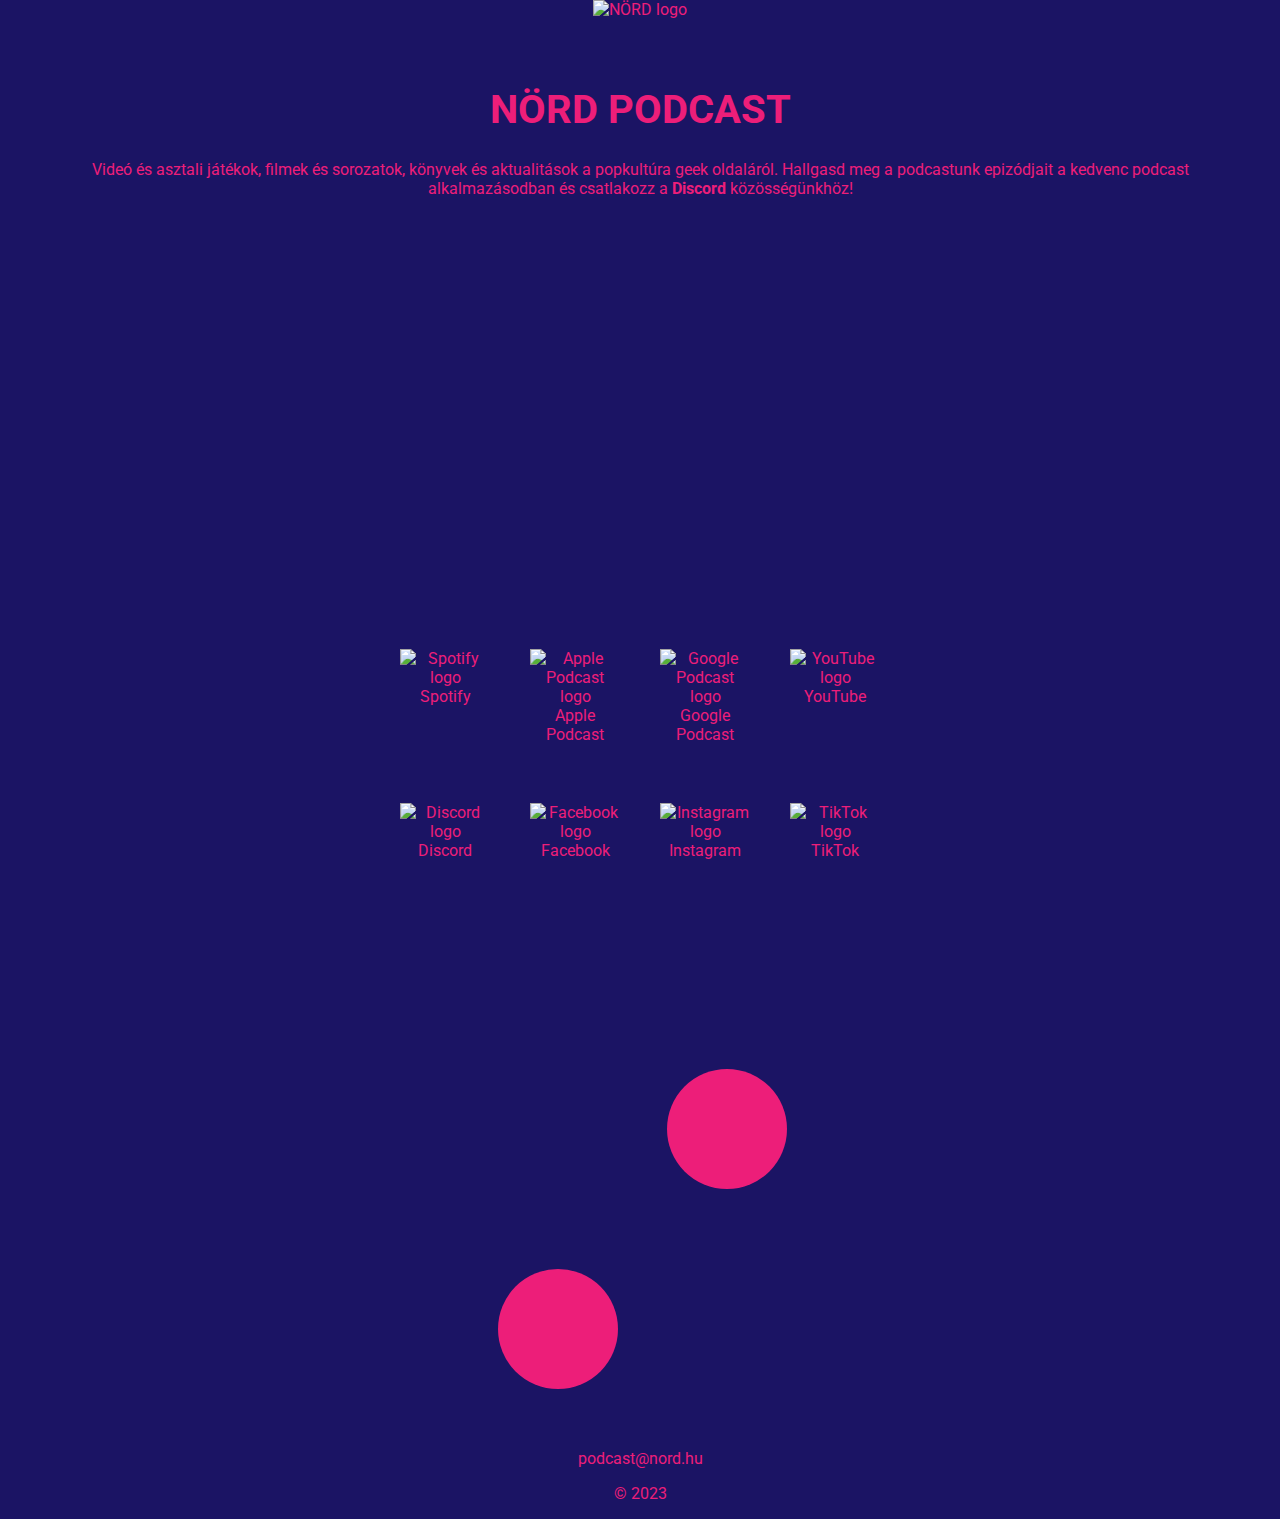
==== index.html @ e6ab4925 "Klaviyo" ====
<!DOCTYPE html>
<html lang="en">
<head>
    <meta charset="UTF-8">
    <meta http-equiv="X-UA-Compatible" content="IE=edge" />
    <meta name="viewport" content="width=device-width, initial-scale=1" />
    <meta name="format-detection" content="telephone=no" />

    <title>NÖRD Podcast</title>

    <meta name="description" content="NÖRD podcast - geek kultúra, videó, asztali játékok, filmek, sorozatok, könyvek, webshop" />
    <meta property="og:site_name" content="NÖRD podcast" />
    <meta property="og:title" content="NÖRD podcast" />
    <meta property="og:description" content="geek kultúra, videó, asztali játékok, filmek, sorozatok, könyvek, webshop" />
    <meta property="og:type" content="website" />
    <meta property="og:url" content="https://nord.hu/" />
    <meta property="og:image" content="xxx.png" />

    <link rel="canonical" href="https://allonga-records.com/" />
    <link rel="shortcut icon" href="/nord-test/pics/nord-favicon.png" />
    <link rel="stylesheet" type="text/css" media="all" href="style.css" />

</head>
<body>
    <section>
        <div class="firstview">
            <div class="logo"> 
                <img src="/nord-test/pics/NORD-logo-FIN-13-sm.png" alt="NÖRD logo" title="NÖRD logo">
            </div>
            
            <div class="introduction">
                <h1>NÖRD PODCAST</h1>
                <p>Videó és asztali játékok, filmek és sorozatok, könyvek és aktualitások a popkultúra geek oldaláról. Hallgasd meg a podcastunk epizódjait a kedvenc podcast alkalmazásodban és csatlakozz a <b><a href="https://discord.gg/ezhJBhHk">Discord</a></b> közösségünkhöz!</p><br>
                <iframe style="border-radius:12px" src="https://open.spotify.com/embed/show/3DWRmBAE1Q5rIFd9uVAy65?utm_source=generator" width="100%" height="352" frameBorder="0" allowfullscreen="" allow="autoplay; clipboard-write; encrypted-media; fullscreen; picture-in-picture" loading="lazy"></iframe>
            </div>
        </div>
    </section>
    
    <section>
        <div class="iconcont">
            <div class="iconitem">
                <a href="https://www.spotify.com"><img src="/nord-test/pics/icon-spotify.png" class="icon" alt="Spotify logo" title="Spotify"></a><br>
                <a href="https://www.spotify.com">Spotify</a>
            </div>
            <div class="iconitem">
                <a href="https://www.spotify.com"><img src="/nord-test/pics/icon-apple-podcast.png" class="icon" alt="Apple Podcast logo" title="Apple podcast"></a><br>
                <a href="https://www.spotify.com">Apple Podcast</a>
            </div>
            <div class="iconitem">
                <a href="https://www.spotify.com"><img src="/nord-test/pics/icon-google-podcast.png" class="icon" alt="Google Podcast logo" title="Google podcast"></a><br>
                <a href="https://www.spotify.com">Google Podcast</a>
            </div>
            <div class="iconitem">
                <a href="https://www.spotify.com"><img src="/nord-test/pics/icon-youtube.png" class="icon" alt="YouTube logo" title="YouTube"></a><br>
                <a href="https://www.spotify.com">YouTube</a>
            </div>
        </div>
        <br>
        <div class="iconcont">
            <div class="iconitem">
                <a href="https://discord.gg/ezhJBhHk"><img src="/nord-test/pics/icon-discord.png" class="icon" alt="Discord logo" title="Discord"></a><br>
                <a href="https://discord.gg/ezhJBhHk">Discord</a>
            </div>
            <div class="iconitem">
                <a href="https://www.spotify.com"><img src="/nord-test/pics/icon-facebook.png" class="icon" alt="Facebook logo" title="Facebook"></a><br>
                <a href="https://www.spotify.com">Facebook</a>
            </div>
            <div class="iconitem">
                <a href="https://www.spotify.com"><img src="/nord-test/pics/icon-instagram.png" class="icon" alt="Instagram logo" title="Instagram"></a><br>
                <a href="https://www.spotify.com">Instagram</a>
            </div>
            <div class="iconitem">
                <a href="https://www.spotify.com"><img src="/nord-test/pics/icon-tiktok.png" class="icon" alt="TikTok logo" title="TikTok"></a><br>
                <a href="https://www.spotify.com">TikTok</a>
            </div>
        </div>
    </section>
    <div class="twocircles">
        <svg height="400" width="150">
            <circle class ="circleone" cx="70" cy="100" r="60" /></svg>
        <svg height="400" width="150">
            <circle class ="circletwo" cx="85" cy="100" r="60" /></svg>
    </div>
    <div>
        <p><a href="mailto:podcast@nord.hu">podcast@nord.hu</a></p>
        <p>&copy; 2023</p>
    </div>
    <script async type="text/javascript" src="https://static.klaviyo.com/onsite/js/klaviyo.js?company_id=V7mQ9n"></script>
</body>


</html>
---- style.css ----
@import url('https://fonts.googleapis.com/css2?family=Roboto:wght@100;300;400;500;700&display=swap');

body {
    background-color: #1B1464;
    color: #ED1E79;
    font-family: 'Roboto', Arial, Helvetica, sans-serif;
    padding: 0;
    margin: 0;
    align-items: center;
    text-align: center;
}

section {
    height: 100%;
    min-height: 400px;
}

.logo img{
    width: 50vw;
    max-width: 350px;
    height: auto;
    z-index: -1;
}

.introduction {
    padding: 20px;
    margin: 20px;
}

.icon {
    width: 70px;
    opacity: 1;
    transition: opacity 0.5s;
}

.icon:hover {
    opacity: 0.8;
}

.iconcont {
    text-align: center;
    justify-content: center;
    display: flex;
    flex-direction: row;
    flex-wrap: wrap;
}

.iconcont > div {
    width: 90px;
    padding: 10px;
    margin: 10px;
}

.twocircles {
    fill:#ED1E79;
    z-index: 0;
    text-align: center;    
}

circle.circleone {
    top: 50px;
    left: 60px;
    -webkit-transform: translateY(50%);
    -ms-transform: translateY(50%);
    transform: translateY(50%);
}

circle.circltwo {
    top: 40%;
    left: 20%;
    -webkit-transform: translateY(0%);
    -ms-transform: translateY(0%);
    transform: translateY(0%);
    -webkit-transform: translateX(20%);
    -ms-transform: translateX(20%);
    transform: translatex(20%);
}

a {
    color: #ED1E79;
    text-decoration: none;
}

a:hover {
    text-decoration: underline;
}

h1 {
    font-size: 2.5em;
}
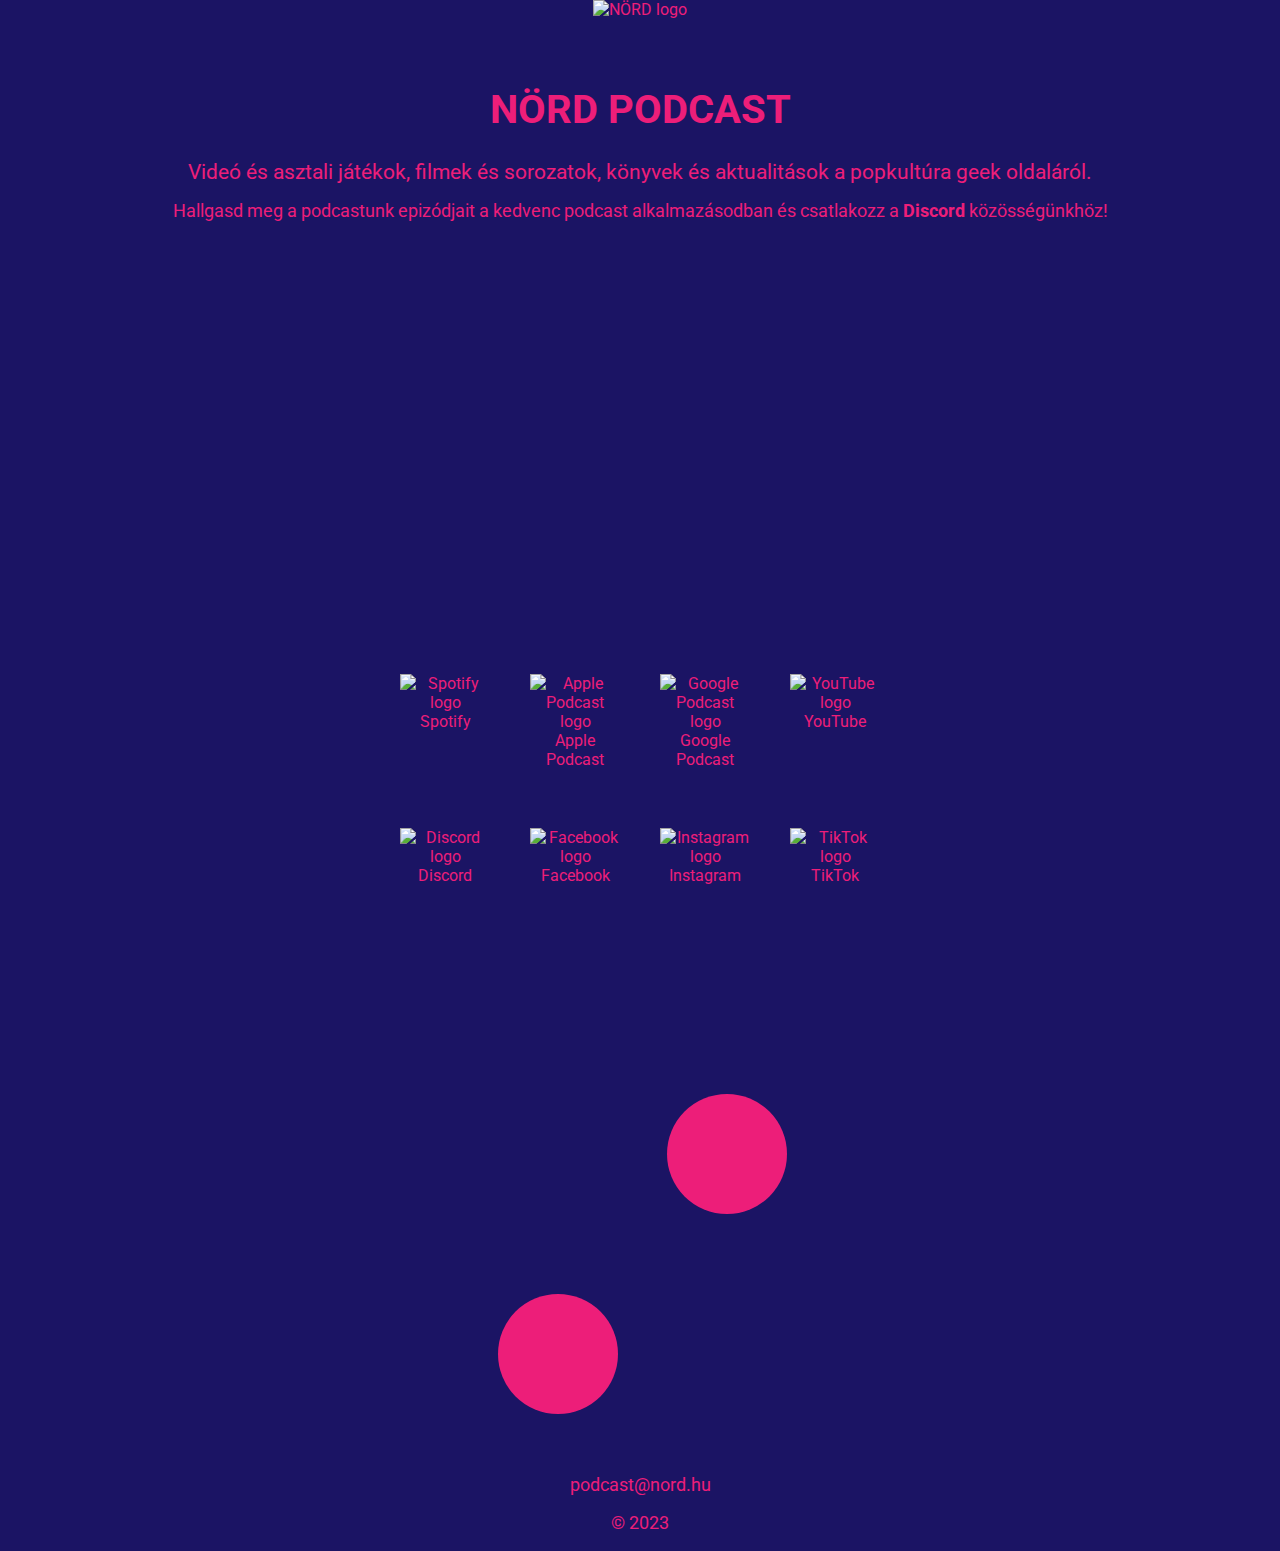
==== commit 6af873c6: "css mods" ====
--- a/index.html
+++ b/index.html
@@ -30,7 +30,8 @@
             
             <div class="introduction">
                 <h1>NÖRD PODCAST</h1>
-                <p>Videó és asztali játékok, filmek és sorozatok, könyvek és aktualitások a popkultúra geek oldaláról. Hallgasd meg a podcastunk epizódjait a kedvenc podcast alkalmazásodban és csatlakozz a <b><a href="https://discord.gg/ezhJBhHk">Discord</a></b> közösségünkhöz!</p><br>
+                <h2>Videó és asztali játékok, filmek és sorozatok, könyvek és aktualitások a popkultúra geek oldaláról.</h2> 
+                <p>Hallgasd meg a podcastunk epizódjait a kedvenc podcast alkalmazásodban és csatlakozz a <b><a href="https://discord.gg/ezhJBhHk">Discord</a></b> közösségünkhöz!</p></p><br>
                 <iframe style="border-radius:12px" src="https://open.spotify.com/embed/show/3DWRmBAE1Q5rIFd9uVAy65?utm_source=generator" width="100%" height="352" frameBorder="0" allowfullscreen="" allow="autoplay; clipboard-write; encrypted-media; fullscreen; picture-in-picture" loading="lazy"></iframe>
             </div>
         </div>
--- a/style.css
+++ b/style.css
@@ -88,3 +88,13 @@
 h1 {
     font-size: 2.5em;
 }
+
+h2 {
+    font-size: 1.3em;
+    font-weight: 400;
+}
+
+p {
+    font-size: 1.1em;
+}
+    
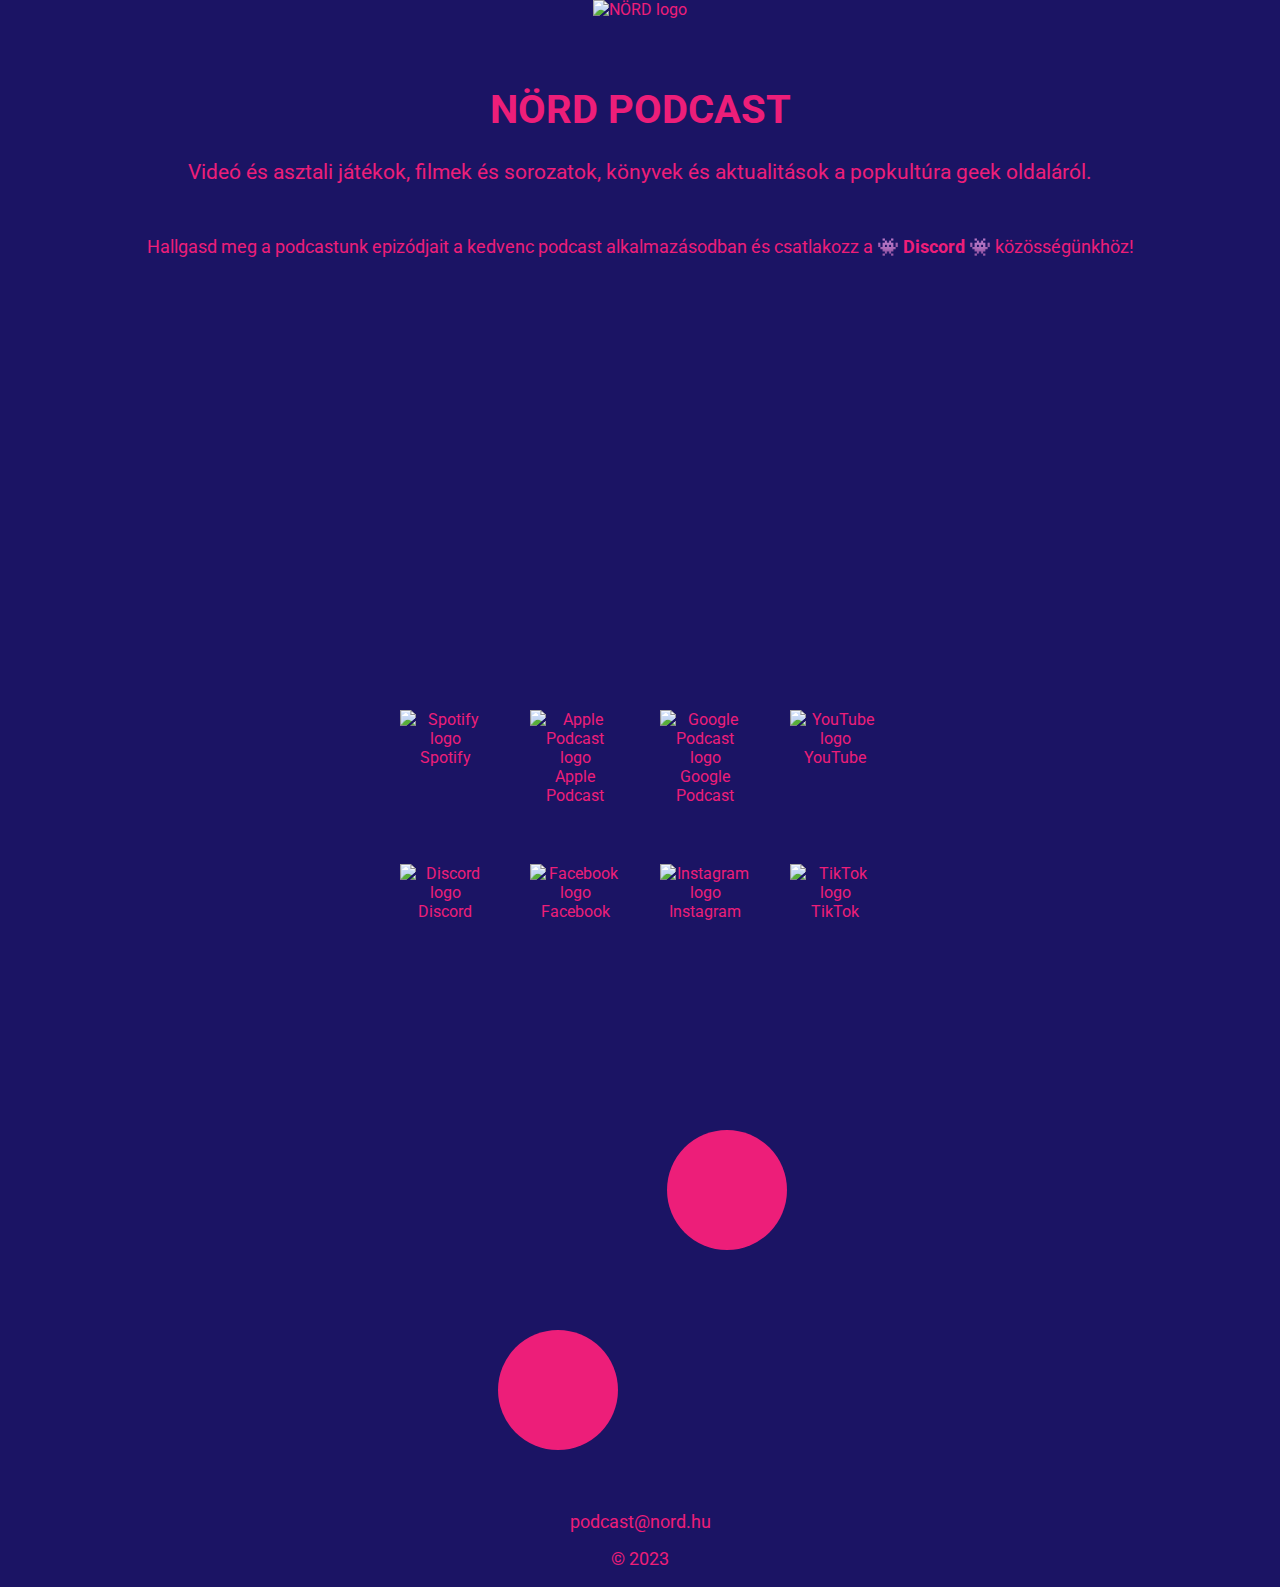
==== commit 1931abe3: "emoji" ====
--- a/index.html
+++ b/index.html
@@ -30,8 +30,8 @@
             
             <div class="introduction">
                 <h1>NÖRD PODCAST</h1>
-                <h2>Videó és asztali játékok, filmek és sorozatok, könyvek és aktualitások a popkultúra geek oldaláról.</h2> 
-                <p>Hallgasd meg a podcastunk epizódjait a kedvenc podcast alkalmazásodban és csatlakozz a <b><a href="https://discord.gg/ezhJBhHk">Discord</a></b> közösségünkhöz!</p></p><br>
+                <h2>Videó és asztali játékok, filmek és sorozatok, könyvek és aktualitások a popkultúra geek oldaláról.</h2><br>
+                <p>Hallgasd meg a podcastunk epizódjait a kedvenc podcast alkalmazásodban és csatlakozz a &#128126 <b><a href="https://discord.gg/ezhJBhHk">Discord</a></b> &#128126 közösségünkhöz!</p></p><br>
                 <iframe style="border-radius:12px" src="https://open.spotify.com/embed/show/3DWRmBAE1Q5rIFd9uVAy65?utm_source=generator" width="100%" height="352" frameBorder="0" allowfullscreen="" allow="autoplay; clipboard-write; encrypted-media; fullscreen; picture-in-picture" loading="lazy"></iframe>
             </div>
         </div>
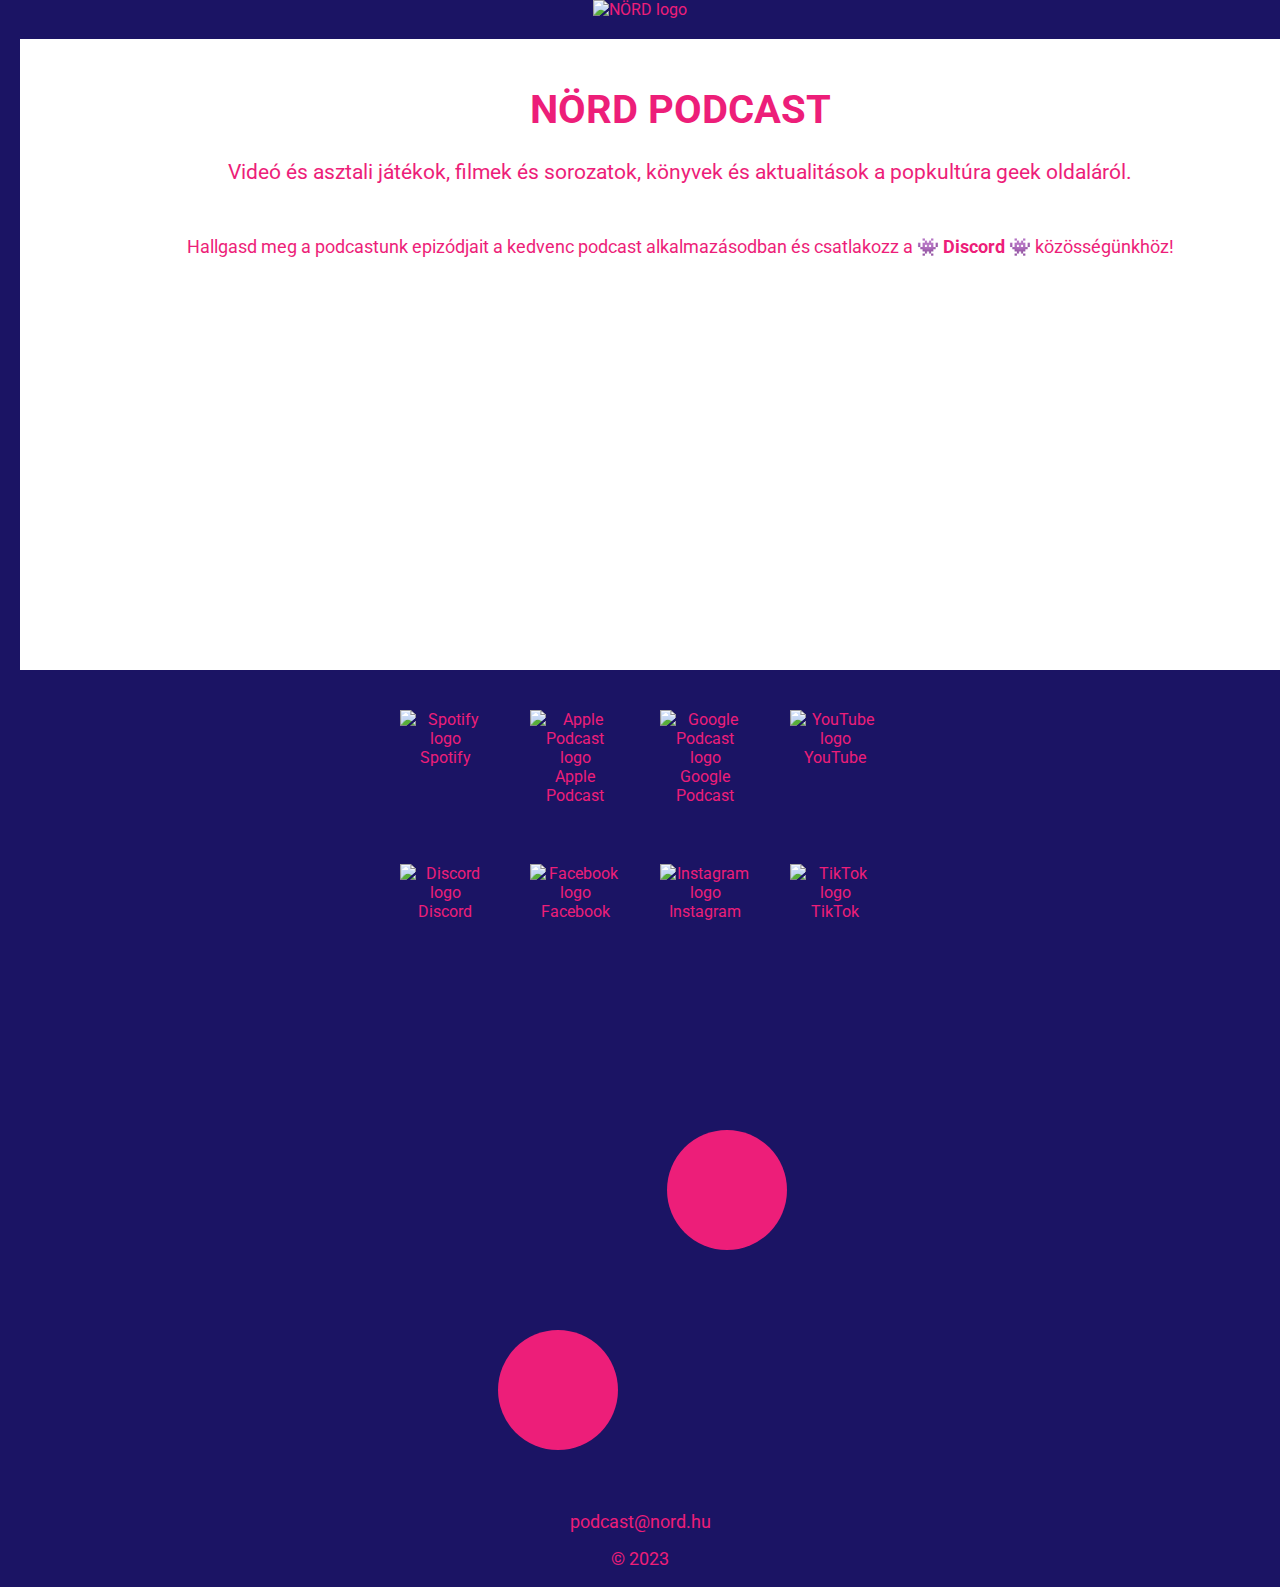
==== commit 4107f3ab: "bg and links" ====
--- a/index.html
+++ b/index.html
@@ -31,8 +31,8 @@
             <div class="introduction">
                 <h1>NÖRD PODCAST</h1>
                 <h2>Videó és asztali játékok, filmek és sorozatok, könyvek és aktualitások a popkultúra geek oldaláról.</h2><br>
-                <p>Hallgasd meg a podcastunk epizódjait a kedvenc podcast alkalmazásodban és csatlakozz a &#128126 <b><a href="https://discord.gg/ezhJBhHk">Discord</a></b> &#128126 közösségünkhöz!</p></p><br>
-                <iframe style="border-radius:12px" src="https://open.spotify.com/embed/show/3DWRmBAE1Q5rIFd9uVAy65?utm_source=generator" width="100%" height="352" frameBorder="0" allowfullscreen="" allow="autoplay; clipboard-write; encrypted-media; fullscreen; picture-in-picture" loading="lazy"></iframe>
+                <p>Hallgasd meg a podcastunk epizódjait a kedvenc podcast alkalmazásodban és csatlakozz a &#128126 <b><a href="https://discord.gg/mXMjJnErAb">Discord</a></b> &#128126 közösségünkhöz!</p></p><br>
+                <iframe style="border-radius:12px" src="https://open.spotify.com/embed/show/3QTVNDF80Y3A9XrEbUfjhI?utm_source=generator&theme=0" width="100%" height="352" frameBorder="0" allowfullscreen="" allow="autoplay; clipboard-write; encrypted-media; fullscreen; picture-in-picture" loading="lazy"></iframe>
             </div>
         </div>
     </section>
@@ -40,12 +40,12 @@
     <section>
         <div class="iconcont">
             <div class="iconitem">
-                <a href="https://www.spotify.com"><img src="/nord-test/pics/icon-spotify.png" class="icon" alt="Spotify logo" title="Spotify"></a><br>
-                <a href="https://www.spotify.com">Spotify</a>
+                <a href="https://open.spotify.com/show/3QTVNDF80Y3A9XrEbUfjhI?si=e0a1fe22c0e64b11"><img src="/nord-test/pics/icon-spotify.png" class="icon" alt="Spotify logo" title="Spotify"></a><br>
+                <a href="https://open.spotify.com/show/3QTVNDF80Y3A9XrEbUfjhI?si=e0a1fe22c0e64b11">Spotify</a>
             </div>
             <div class="iconitem">
-                <a href="https://www.spotify.com"><img src="/nord-test/pics/icon-apple-podcast.png" class="icon" alt="Apple Podcast logo" title="Apple podcast"></a><br>
-                <a href="https://www.spotify.com">Apple Podcast</a>
+                <a href="https://podcasts.apple.com/gb/podcast/n%C3%B6rd/id1711841035"><img src="/nord-test/pics/icon-apple-podcast.png" class="icon" alt="Apple Podcast logo" title="Apple podcast"></a><br>
+                <a href="https://podcasts.apple.com/gb/podcast/n%C3%B6rd/id1711841035">Apple Podcast</a>
             </div>
             <div class="iconitem">
                 <a href="https://www.spotify.com"><img src="/nord-test/pics/icon-google-podcast.png" class="icon" alt="Google Podcast logo" title="Google podcast"></a><br>
@@ -59,16 +59,16 @@
         <br>
         <div class="iconcont">
             <div class="iconitem">
-                <a href="https://discord.gg/ezhJBhHk"><img src="/nord-test/pics/icon-discord.png" class="icon" alt="Discord logo" title="Discord"></a><br>
-                <a href="https://discord.gg/ezhJBhHk">Discord</a>
+                <a href="https://discord.gg/mXMjJnErAb"><img src="/nord-test/pics/icon-discord.png" class="icon" alt="Discord logo" title="Discord"></a><br>
+                <a href="https://discord.gg/mXMjJnErAb">Discord</a>
             </div>
             <div class="iconitem">
-                <a href="https://www.spotify.com"><img src="/nord-test/pics/icon-facebook.png" class="icon" alt="Facebook logo" title="Facebook"></a><br>
-                <a href="https://www.spotify.com">Facebook</a>
+                <a href="https://www.facebook.com/diceandsorcery"><img src="/nord-test/pics/icon-facebook.png" class="icon" alt="Facebook logo" title="Facebook"></a><br>
+                <a href="https://www.facebook.com/diceandsorcery">Facebook</a>
             </div>
             <div class="iconitem">
-                <a href="https://www.spotify.com"><img src="/nord-test/pics/icon-instagram.png" class="icon" alt="Instagram logo" title="Instagram"></a><br>
-                <a href="https://www.spotify.com">Instagram</a>
+                <a href="https://www.instagram.com/diceandsorcery/"><img src="/nord-test/pics/icon-instagram.png" class="icon" alt="Instagram logo" title="Instagram"></a><br>
+                <a href="https://www.instagram.com/diceandsorcery/">Instagram</a>
             </div>
             <div class="iconitem">
                 <a href="https://www.spotify.com"><img src="/nord-test/pics/icon-tiktok.png" class="icon" alt="TikTok logo" title="TikTok"></a><br>
--- a/style.css
+++ b/style.css
@@ -25,6 +25,8 @@
 .introduction {
     padding: 20px;
     margin: 20px;
+    background-color: #ffffff;
+    width: 100%;
 }
 
 .icon {
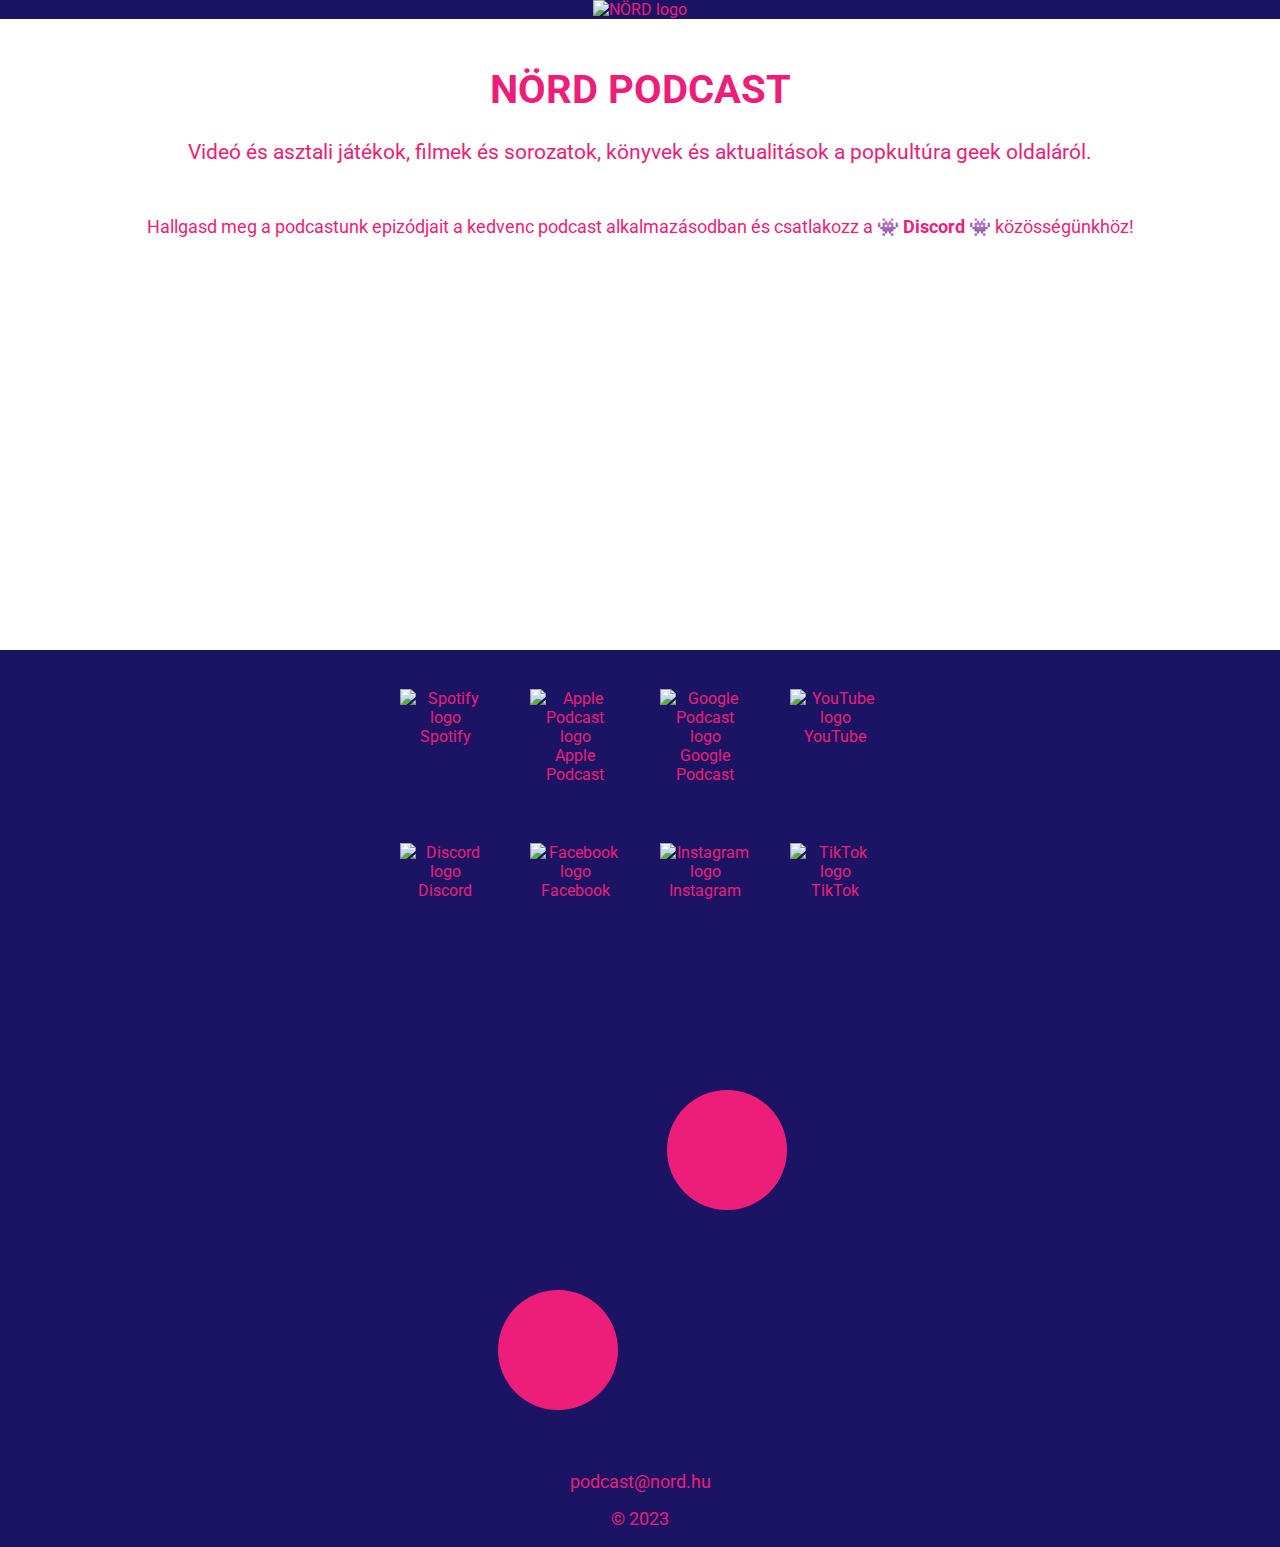
==== commit 1a1ea1f6: "css jav" ====
--- a/index.html
+++ b/index.html
@@ -38,6 +38,7 @@
     </section>
     
     <section>
+        <br>
         <div class="iconcont">
             <div class="iconitem">
                 <a href="https://open.spotify.com/show/3QTVNDF80Y3A9XrEbUfjhI?si=e0a1fe22c0e64b11"><img src="/nord-test/pics/icon-spotify.png" class="icon" alt="Spotify logo" title="Spotify"></a><br>
--- a/style.css
+++ b/style.css
@@ -24,9 +24,8 @@
 
 .introduction {
     padding: 20px;
-    margin: 20px;
+    margin: 0;
     background-color: #ffffff;
-    width: 100%;
 }
 
 .icon {
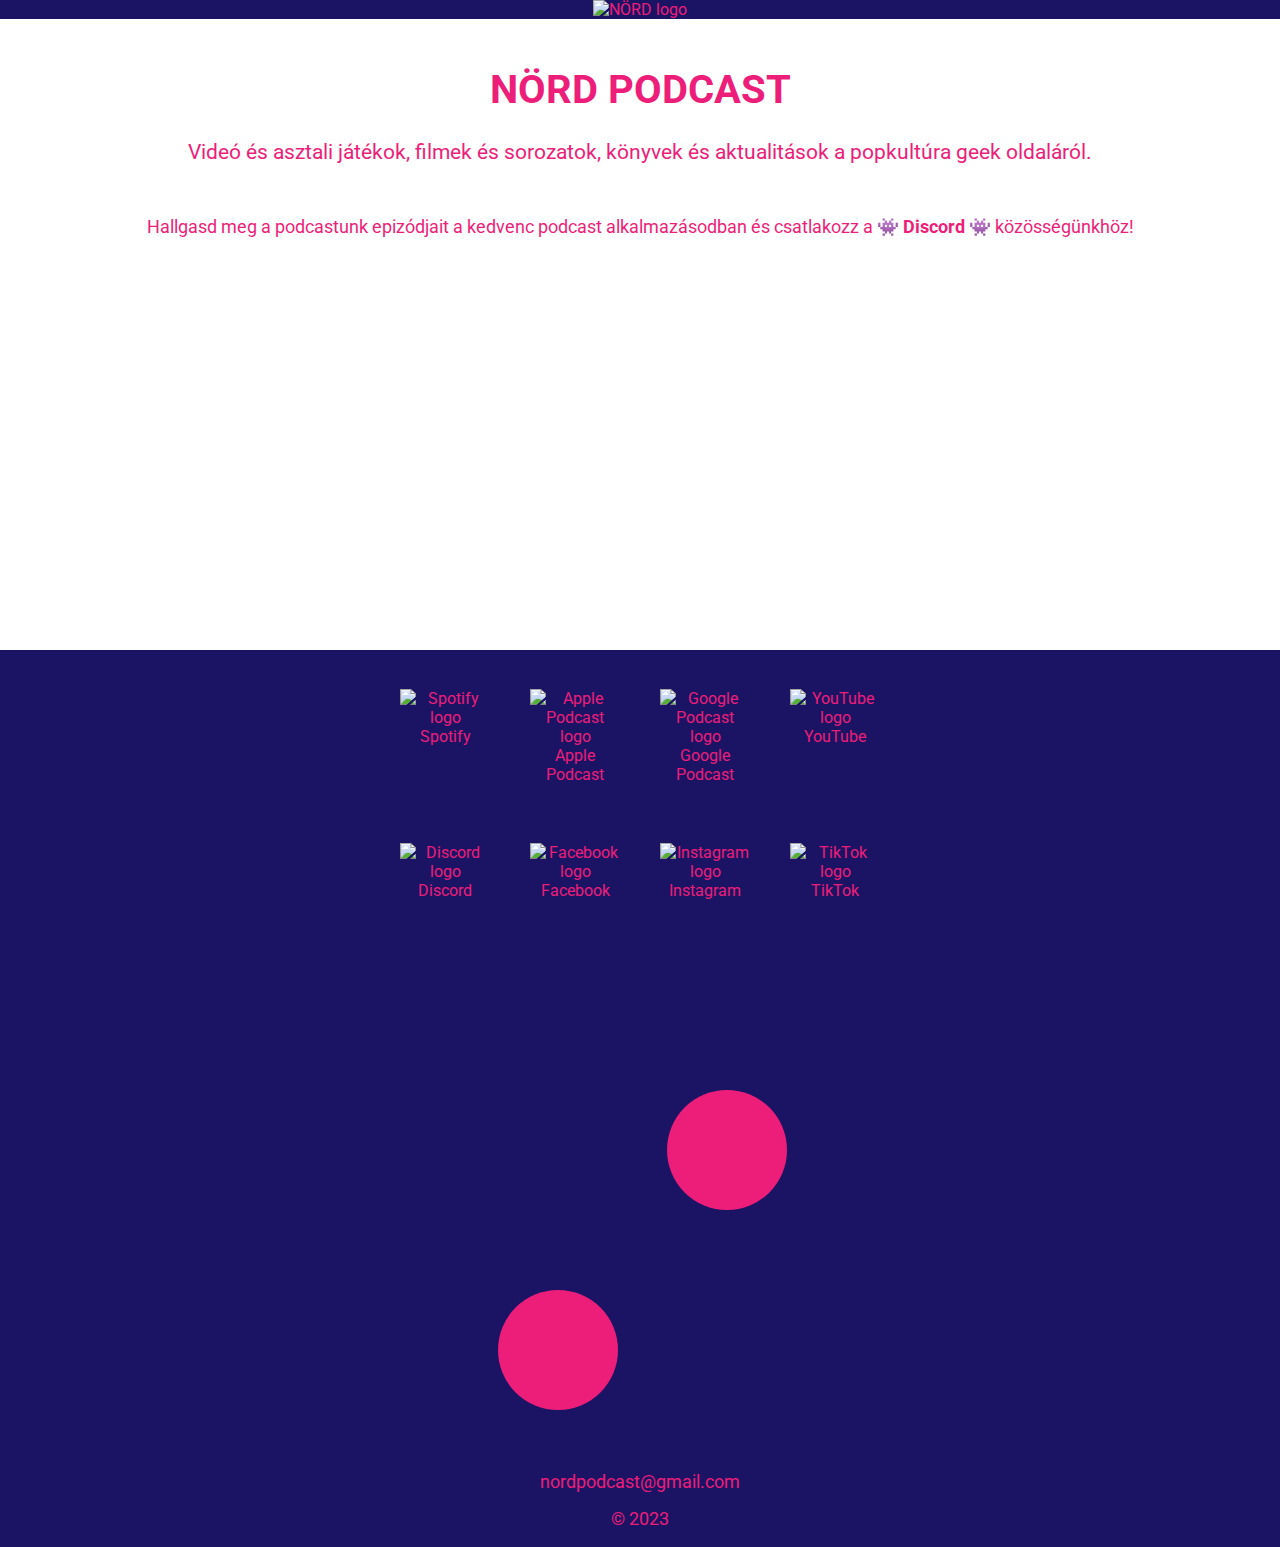
==== commit cc9a12d0: "target blank" ====
--- a/index.html
+++ b/index.html
@@ -31,7 +31,7 @@
             <div class="introduction">
                 <h1>NÖRD PODCAST</h1>
                 <h2>Videó és asztali játékok, filmek és sorozatok, könyvek és aktualitások a popkultúra geek oldaláról.</h2><br>
-                <p>Hallgasd meg a podcastunk epizódjait a kedvenc podcast alkalmazásodban és csatlakozz a &#128126 <b><a href="https://discord.gg/mXMjJnErAb">Discord</a></b> &#128126 közösségünkhöz!</p></p><br>
+                <p>Hallgasd meg a podcastunk epizódjait a kedvenc podcast alkalmazásodban és csatlakozz a &#128126 <b><a href="https://discord.gg/mXMjJnErAb" target="_blank">Discord</a></b> &#128126 közösségünkhöz!</p></p><br>
                 <iframe style="border-radius:12px" src="https://open.spotify.com/embed/show/3QTVNDF80Y3A9XrEbUfjhI?utm_source=generator&theme=0" width="100%" height="352" frameBorder="0" allowfullscreen="" allow="autoplay; clipboard-write; encrypted-media; fullscreen; picture-in-picture" loading="lazy"></iframe>
             </div>
         </div>
@@ -41,39 +41,39 @@
         <br>
         <div class="iconcont">
             <div class="iconitem">
-                <a href="https://open.spotify.com/show/3QTVNDF80Y3A9XrEbUfjhI?si=e0a1fe22c0e64b11"><img src="/nord-test/pics/icon-spotify.png" class="icon" alt="Spotify logo" title="Spotify"></a><br>
-                <a href="https://open.spotify.com/show/3QTVNDF80Y3A9XrEbUfjhI?si=e0a1fe22c0e64b11">Spotify</a>
+                <a href="https://open.spotify.com/show/3QTVNDF80Y3A9XrEbUfjhI?si=e0a1fe22c0e64b11" target="_blank"><img src="/nord-test/pics/icon-spotify.png" class="icon" alt="Spotify logo" title="Spotify"></a><br>
+                <a href="https://open.spotify.com/show/3QTVNDF80Y3A9XrEbUfjhI?si=e0a1fe22c0e64b11" target="_blank">Spotify</a>
             </div>
             <div class="iconitem">
-                <a href="https://podcasts.apple.com/gb/podcast/n%C3%B6rd/id1711841035"><img src="/nord-test/pics/icon-apple-podcast.png" class="icon" alt="Apple Podcast logo" title="Apple podcast"></a><br>
-                <a href="https://podcasts.apple.com/gb/podcast/n%C3%B6rd/id1711841035">Apple Podcast</a>
+                <a href="https://podcasts.apple.com/gb/podcast/n%C3%B6rd/id1711841035" target="_blank"><img src="/nord-test/pics/icon-apple-podcast.png" class="icon" alt="Apple Podcast logo" title="Apple podcast"></a><br>
+                <a href="https://podcasts.apple.com/gb/podcast/n%C3%B6rd/id1711841035" target="_blank">Apple Podcast</a>
             </div>
             <div class="iconitem">
-                <a href="https://www.spotify.com"><img src="/nord-test/pics/icon-google-podcast.png" class="icon" alt="Google Podcast logo" title="Google podcast"></a><br>
-                <a href="https://www.spotify.com">Google Podcast</a>
+                <a href="https://www.spotify.com" target="_blank"><img src="/nord-test/pics/icon-google-podcast.png" class="icon" alt="Google Podcast logo" title="Google podcast"></a><br>
+                <a href="https://www.spotify.com" target="_blank">Google Podcast</a>
             </div>
             <div class="iconitem">
-                <a href="https://www.spotify.com"><img src="/nord-test/pics/icon-youtube.png" class="icon" alt="YouTube logo" title="YouTube"></a><br>
-                <a href="https://www.spotify.com">YouTube</a>
+                <a href="https://www.spotify.com" target="_blank"><img src="/nord-test/pics/icon-youtube.png" class="icon" alt="YouTube logo" title="YouTube"></a><br>
+                <a href="https://www.spotify.com" target="_blank">YouTube</a>
             </div>
         </div>
         <br>
         <div class="iconcont">
             <div class="iconitem">
-                <a href="https://discord.gg/mXMjJnErAb"><img src="/nord-test/pics/icon-discord.png" class="icon" alt="Discord logo" title="Discord"></a><br>
-                <a href="https://discord.gg/mXMjJnErAb">Discord</a>
+                <a href="https://discord.gg/mXMjJnErAb" target="_blank"><img src="/nord-test/pics/icon-discord.png" class="icon" alt="Discord logo" title="Discord"></a><br>
+                <a href="https://discord.gg/mXMjJnErAb" target="_blank">Discord</a>
             </div>
             <div class="iconitem">
-                <a href="https://www.facebook.com/diceandsorcery"><img src="/nord-test/pics/icon-facebook.png" class="icon" alt="Facebook logo" title="Facebook"></a><br>
-                <a href="https://www.facebook.com/diceandsorcery">Facebook</a>
+                <a href="https://www.facebook.com/diceandsorcery" target="_blank"><img src="/nord-test/pics/icon-facebook.png" class="icon" alt="Facebook logo" title="Facebook"></a><br>
+                <a href="https://www.facebook.com/diceandsorcery" target="_blank">Facebook</a>
             </div>
             <div class="iconitem">
-                <a href="https://www.instagram.com/diceandsorcery/"><img src="/nord-test/pics/icon-instagram.png" class="icon" alt="Instagram logo" title="Instagram"></a><br>
-                <a href="https://www.instagram.com/diceandsorcery/">Instagram</a>
+                <a href="https://www.instagram.com/diceandsorcery/" target="_blank"><img src="/nord-test/pics/icon-instagram.png" class="icon" alt="Instagram logo" title="Instagram"></a><br>
+                <a href="https://www.instagram.com/diceandsorcery/" target="_blank">Instagram</a>
             </div>
             <div class="iconitem">
-                <a href="https://www.spotify.com"><img src="/nord-test/pics/icon-tiktok.png" class="icon" alt="TikTok logo" title="TikTok"></a><br>
-                <a href="https://www.spotify.com">TikTok</a>
+                <a href="https://www.spotify.com" target="_blank"><img src="/nord-test/pics/icon-tiktok.png" class="icon" alt="TikTok logo" title="TikTok"></a><br>
+                <a href="https://www.spotify.com" target="_blank">TikTok</a>
             </div>
         </div>
     </section>
@@ -84,7 +84,7 @@
             <circle class ="circletwo" cx="85" cy="100" r="60" /></svg>
     </div>
     <div>
-        <p><a href="mailto:podcast@nord.hu">podcast@nord.hu</a></p>
+        <p><a href="mailto:nordpodcast@gmail.com">nordpodcast@gmail.com</a></p>
         <p>&copy; 2023</p>
     </div>
     <script async type="text/javascript" src="https://static.klaviyo.com/onsite/js/klaviyo.js?company_id=V7mQ9n"></script>
